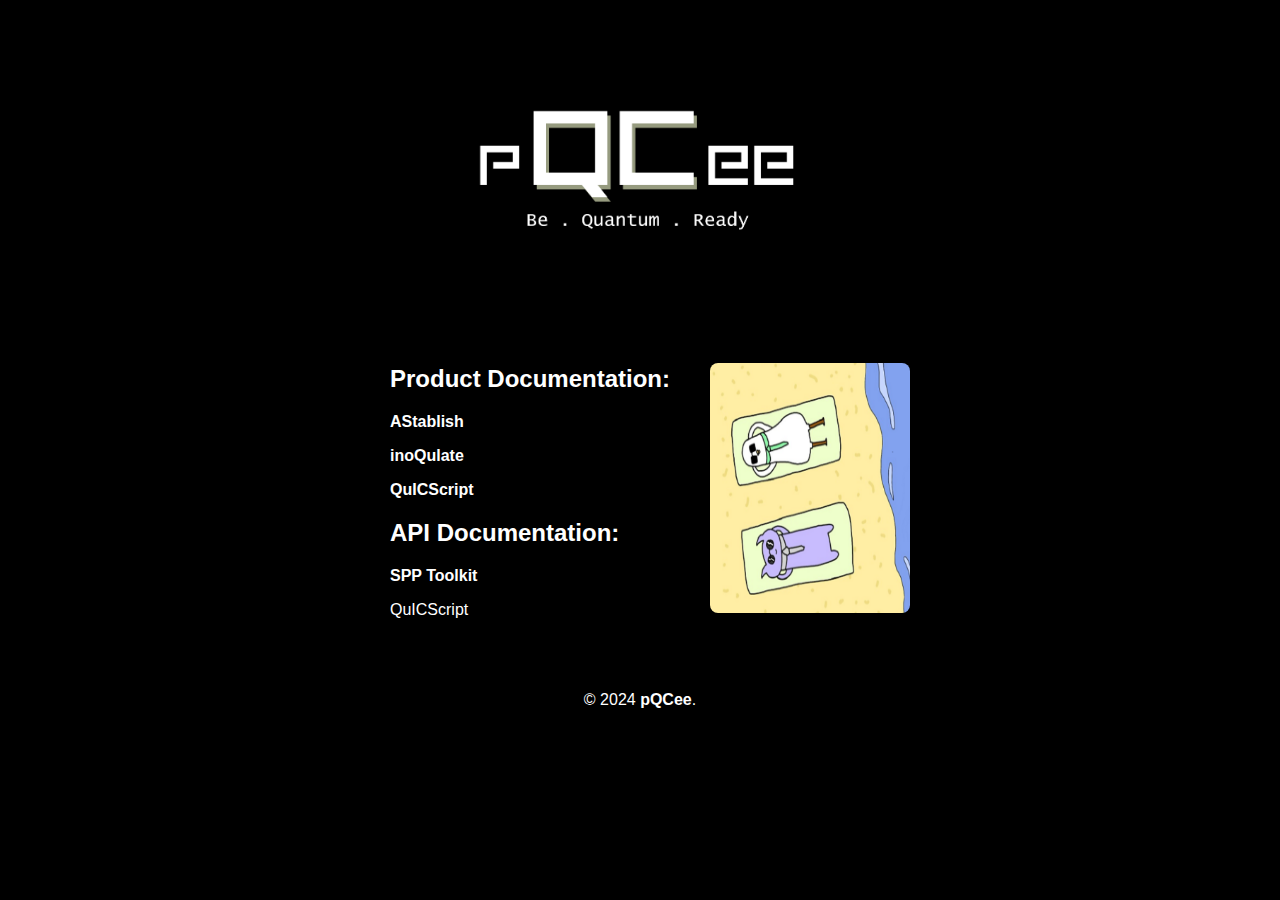
==== index.html @ 239c271e "Update image2 width" ====
<!DOCTYPE html>
<html lang="en">
<head>
    <title>pQCee Github Home Page</title>
    <style>
        body {
            font-family: Arial, sans-serif;
            margin: 0;
            padding: 0;
            background-color: black;
            color: white;
        }
        header {
            background-color: black;
            color: white;
            padding: 1em 0;
            text-align: center;
        }
        .container {
            display: flex;
            justify-content: center;
            align-items: center;
            padding: 20px;
            max-width: 1200px;
            margin: auto;
        }
        main {
            flex: 1;
            padding: 20px;
            max-width: 300px; 
        }
        .image1 img {
            max-width: 200px; 
            height: 250px; 
            border-radius: 8px;
        }
        .image2 img {
            width: 400px;
            border-radius: 8px;
        }
        h1 {
            font-size: 2em;
            margin-bottom: 0.5em;
        }
        ul {
            list-style: none;
            padding: 0;
        }
        li {
            margin: 1em 0;
        }
        a {
            text-decoration: none;
            color: white;
            font-weight: bold;
        }
        a:hover {
            text-decoration: underline;
        }
        footer {
            margin-top: auto;
            background-color: black;
            color: white;
            text-align: center;
            padding: 1em 0;
            position: relative;
            bottom: 0;
            width: 100%;
        }
    </style>
</head>
<body>
    <header>
        <div class="image2">
            <img src="image/pQCee-logo.png" alt="pQCee Logo">
        </div>
    </header>
    <div class="container">
        <main>
            <h2>Product Documentation:</h2>
            <ul>
                <li><a href="https://pqcee.github.io/AStablish-manual/" target="_blank">AStablish</a></li>
                <li><a href="https://pqcee.github.io/inoQulate-manual/" target="_blank">inoQulate</a></li>
                <li><a href="https://pqcee.github.io/QuICScript-manual/" target="_blank">QuICScript</a></li>
            </ul>
            <h2>API Documentation:</h2>
            <ul>
                <li><a href="https://pqcee.github.io/spp-toolkit-manual/" target="_blank">SPP Toolkit</a></li>
                <li>QuICScript</li>
            </ul>
        </main>
        <div class="image1">
            <img src="image/pQCee-comic.png" alt="pQCee Comic">
        </div>
    </div>
    <footer>
        &copy; 2024 <a href="https://www.pqcee.com/" target="_blank" style="color: white; text-decoration: none;">pQCee</a>.
    </footer>
</body>
</html>
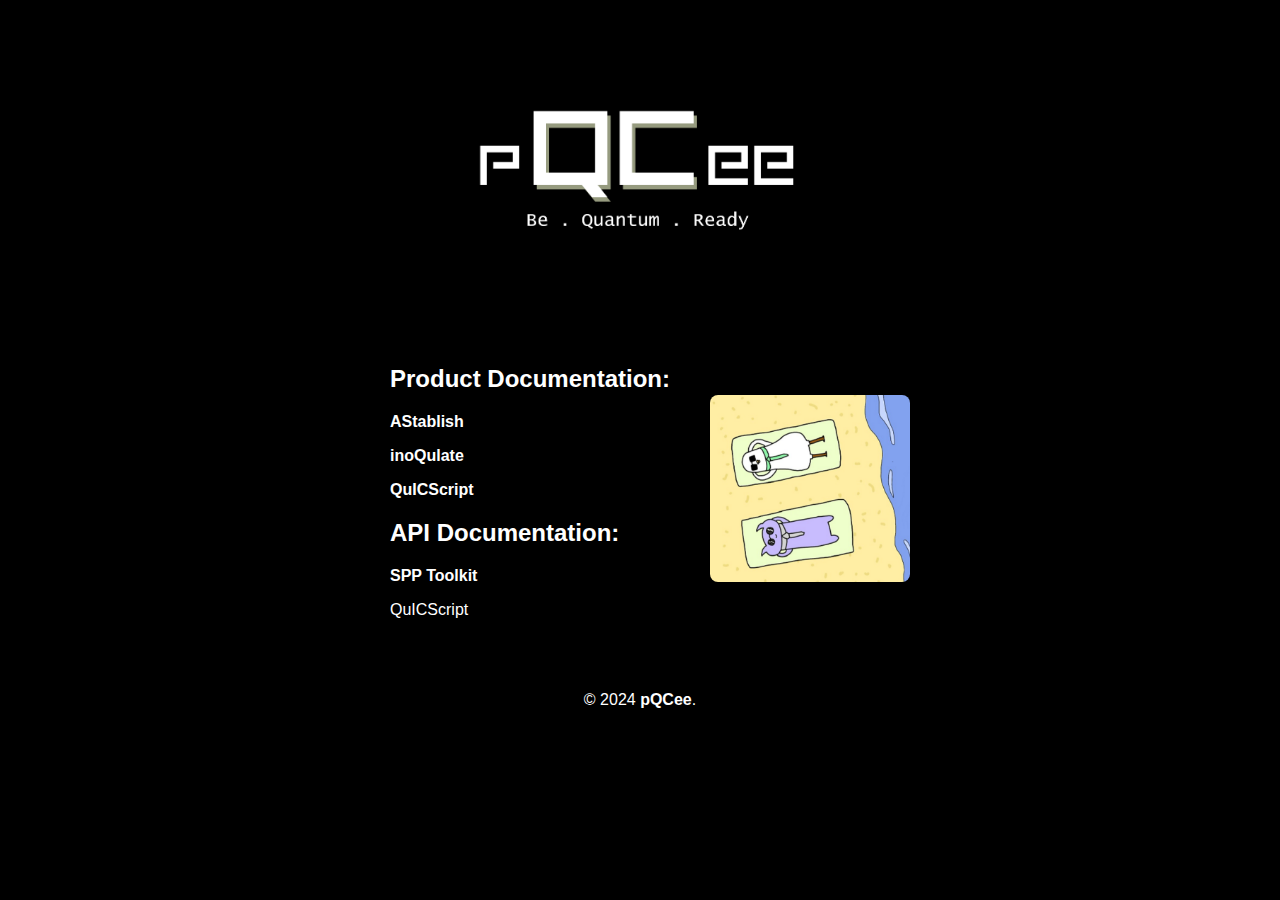
==== commit 237f55ea: "Update image1 height" ====
--- a/index.html
+++ b/index.html
@@ -31,7 +31,6 @@
         }
         .image1 img {
             max-width: 200px; 
-            height: 250px; 
             border-radius: 8px;
         }
         .image2 img {
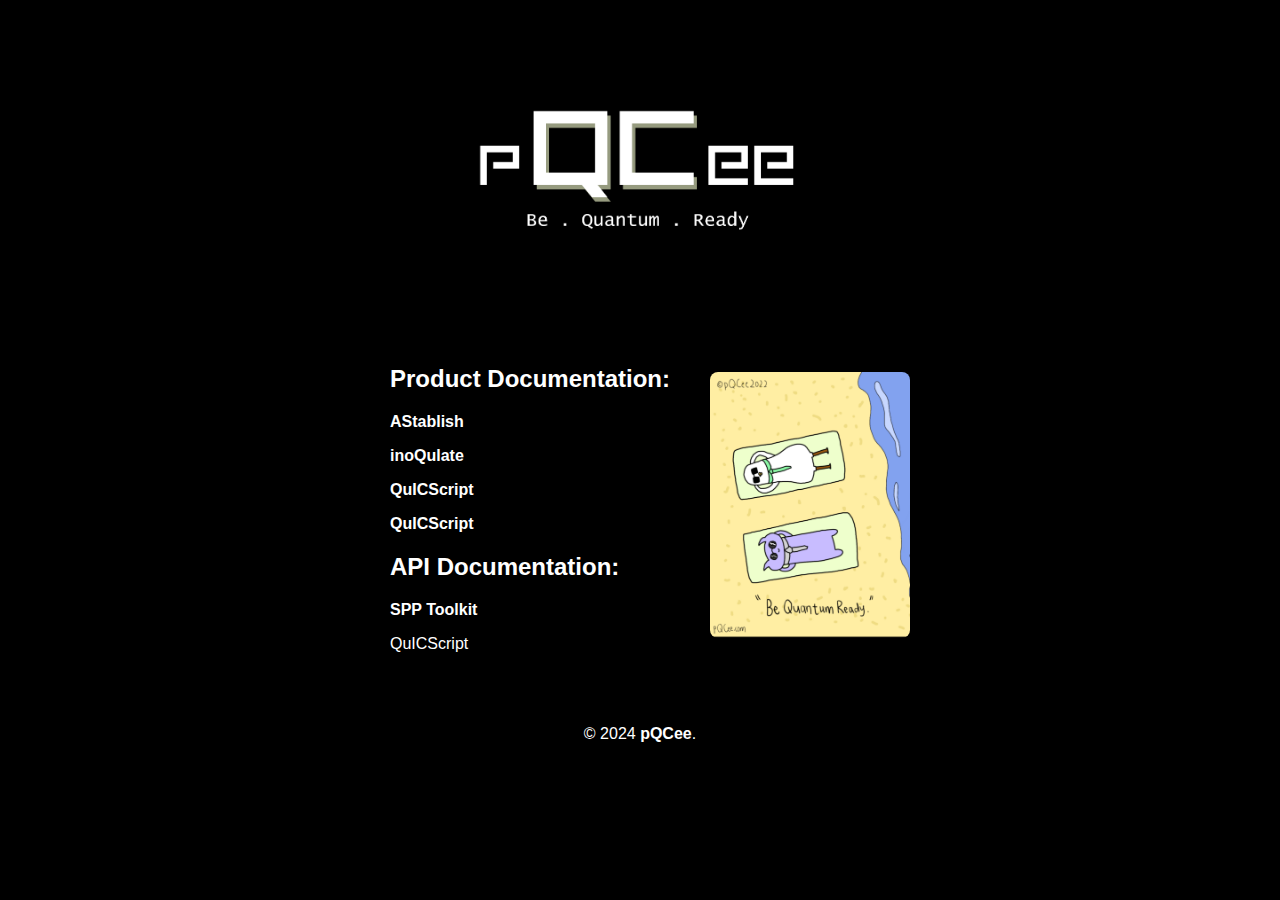
==== commit 8bba4a55: "Added SafeQuard manual" ====
--- a/index.html
+++ b/index.html
@@ -81,6 +81,7 @@
                 <li><a href="https://pqcee.github.io/AStablish-manual/" target="_blank">AStablish</a></li>
                 <li><a href="https://pqcee.github.io/inoQulate-manual/" target="_blank">inoQulate</a></li>
                 <li><a href="https://pqcee.github.io/QuICScript-manual/" target="_blank">QuICScript</a></li>
+                <li><a href="https://pqcee.github.io/SafeQuard-manual/" target="_blank">QuICScript</a></li>
             </ul>
             <h2>API Documentation:</h2>
             <ul>
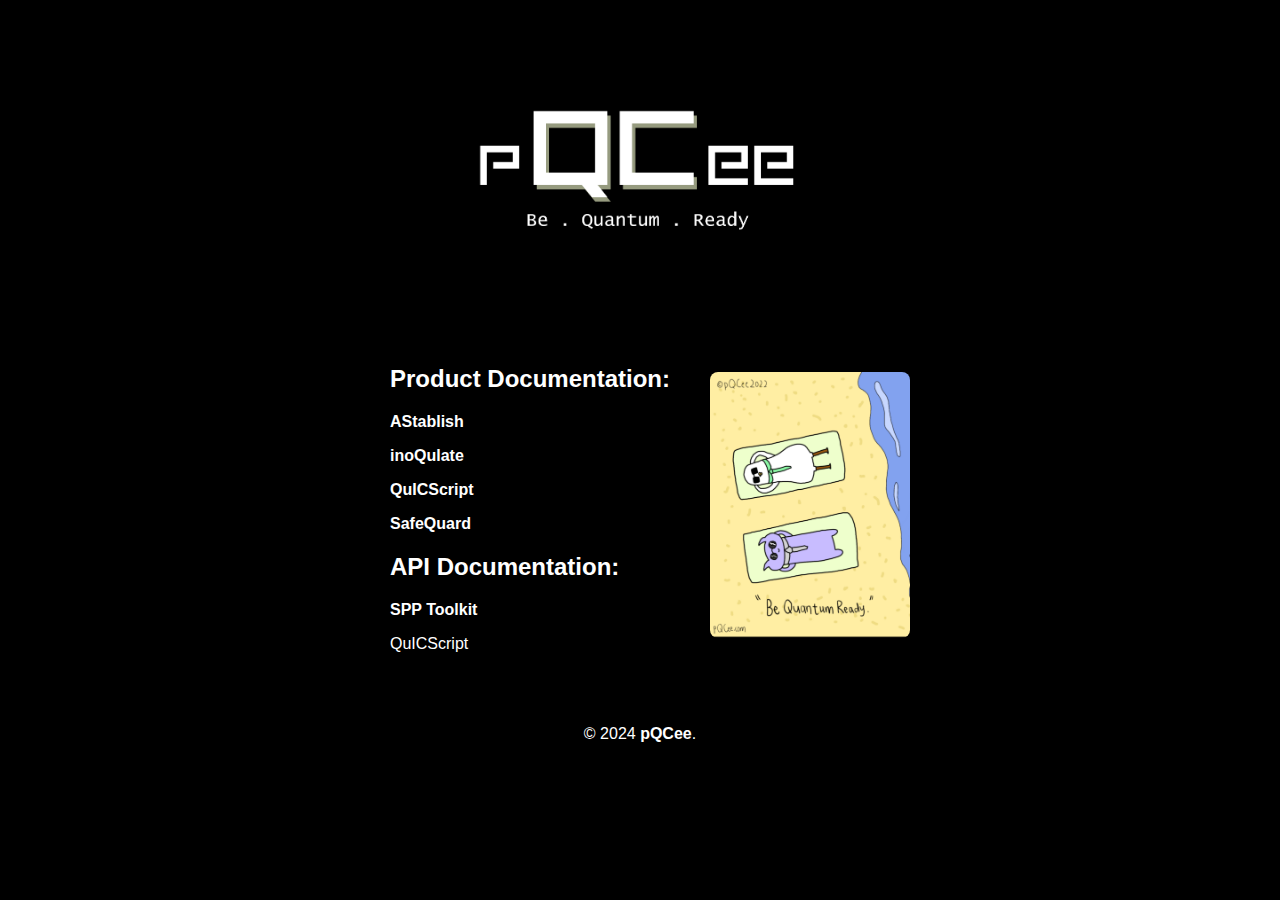
==== commit 103bebad: "Fixed SafeQuard ref" ====
--- a/index.html
+++ b/index.html
@@ -81,7 +81,7 @@
                 <li><a href="https://pqcee.github.io/AStablish-manual/" target="_blank">AStablish</a></li>
                 <li><a href="https://pqcee.github.io/inoQulate-manual/" target="_blank">inoQulate</a></li>
                 <li><a href="https://pqcee.github.io/QuICScript-manual/" target="_blank">QuICScript</a></li>
-                <li><a href="https://pqcee.github.io/SafeQuard-manual/" target="_blank">QuICScript</a></li>
+                <li><a href="https://pqcee.github.io/SafeQuard-manual/" target="_blank">SafeQuard</a></li>
             </ul>
             <h2>API Documentation:</h2>
             <ul>
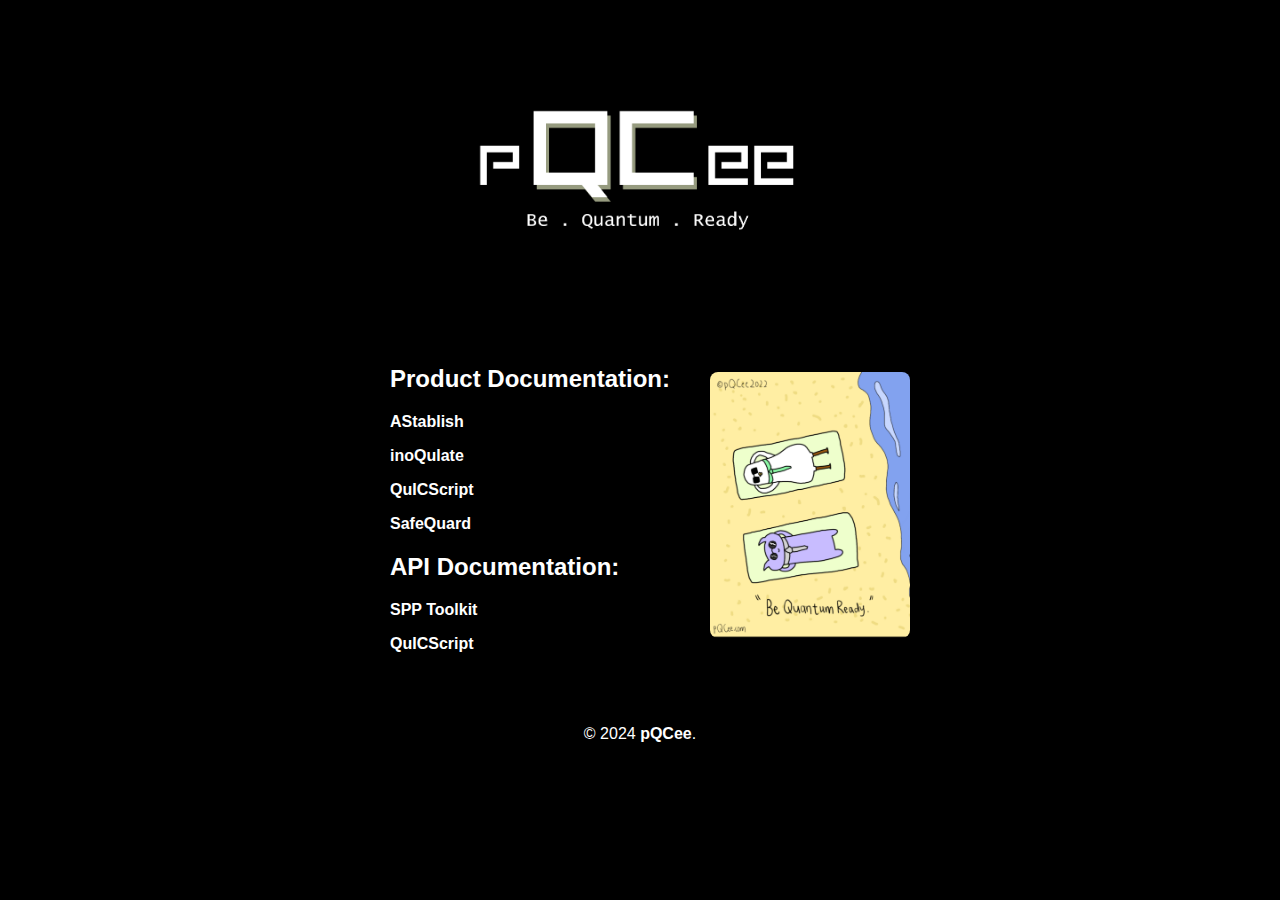
==== commit 9bd32f3e: "Updated QuICScript API documentation link" ====
--- a/index.html
+++ b/index.html
@@ -86,7 +86,7 @@
             <h2>API Documentation:</h2>
             <ul>
                 <li><a href="https://pqcee.github.io/spp-toolkit-manual/" target="_blank">SPP Toolkit</a></li>
-                <li>QuICScript</li>
+                <li><a href="https://pqcee.github.io/QuICScript-manual/using_QuICScript.html#api-reference" target="_blank">QuICScript</a></li>
             </ul>
         </main>
         <div class="image1">
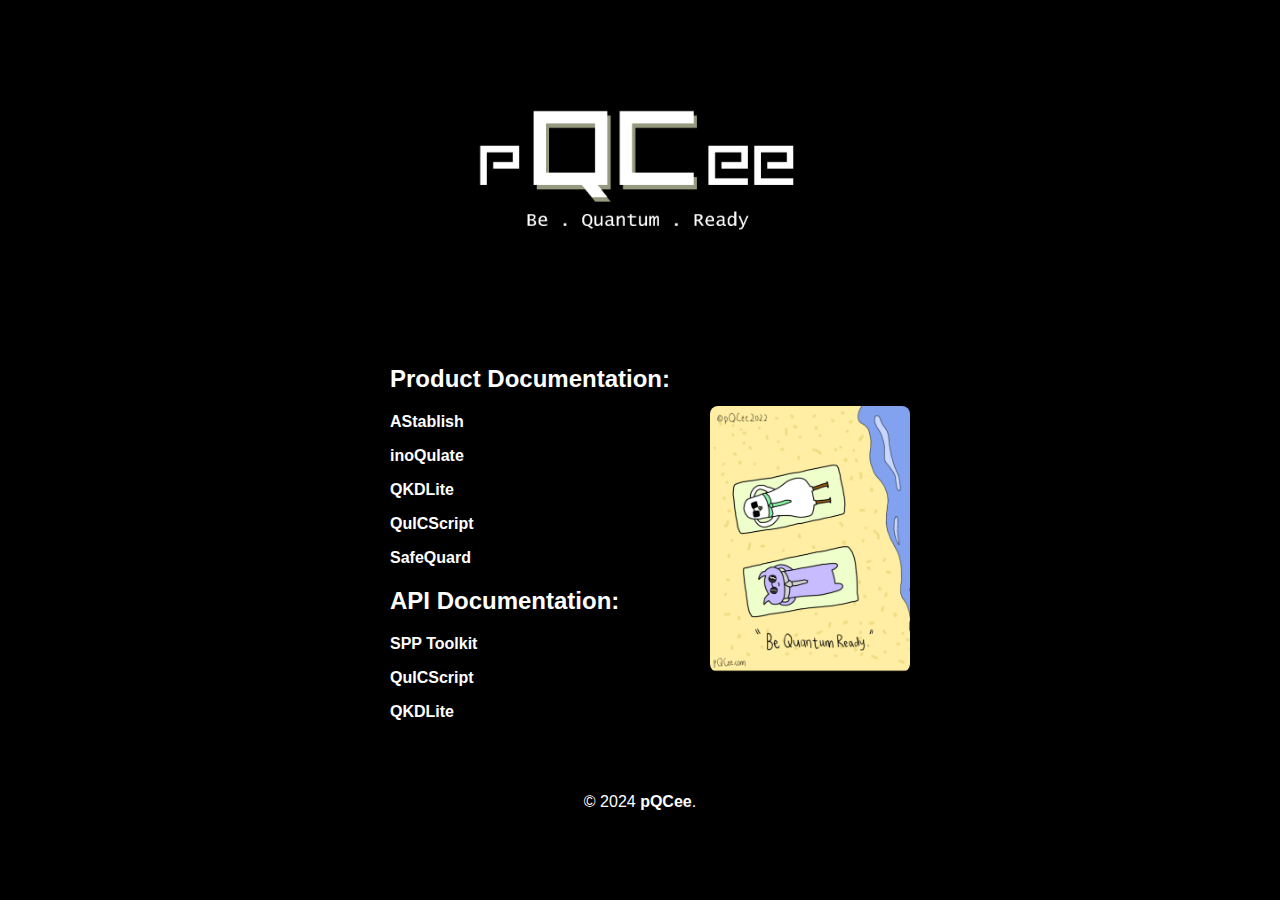
==== commit fa5e6c1b: "Add QKDLite manual" ====
--- a/index.html
+++ b/index.html
@@ -27,10 +27,10 @@
         main {
             flex: 1;
             padding: 20px;
-            max-width: 300px; 
+            max-width: 300px;
         }
         .image1 img {
-            max-width: 200px; 
+            max-width: 200px;
             border-radius: 8px;
         }
         .image2 img {
@@ -80,6 +80,7 @@
             <ul>
                 <li><a href="https://pqcee.github.io/AStablish-manual/" target="_blank">AStablish</a></li>
                 <li><a href="https://pqcee.github.io/inoQulate-manual/" target="_blank">inoQulate</a></li>
+                <li><a href="https://pqcee.github.io/QKDLite-manual/" target="_blank">QKDLite</a></li>
                 <li><a href="https://pqcee.github.io/QuICScript-manual/" target="_blank">QuICScript</a></li>
                 <li><a href="https://pqcee.github.io/SafeQuard-manual/" target="_blank">SafeQuard</a></li>
             </ul>
@@ -87,6 +88,7 @@
             <ul>
                 <li><a href="https://pqcee.github.io/spp-toolkit-manual/" target="_blank">SPP Toolkit</a></li>
                 <li><a href="https://pqcee.github.io/QuICScript-manual/using_QuICScript.html#api-reference" target="_blank">QuICScript</a></li>
+                <li><a href="https://pqcee.github.io/QKDLite-manual/rest_api" target="_blank">QKDLite</a></li>
             </ul>
         </main>
         <div class="image1">
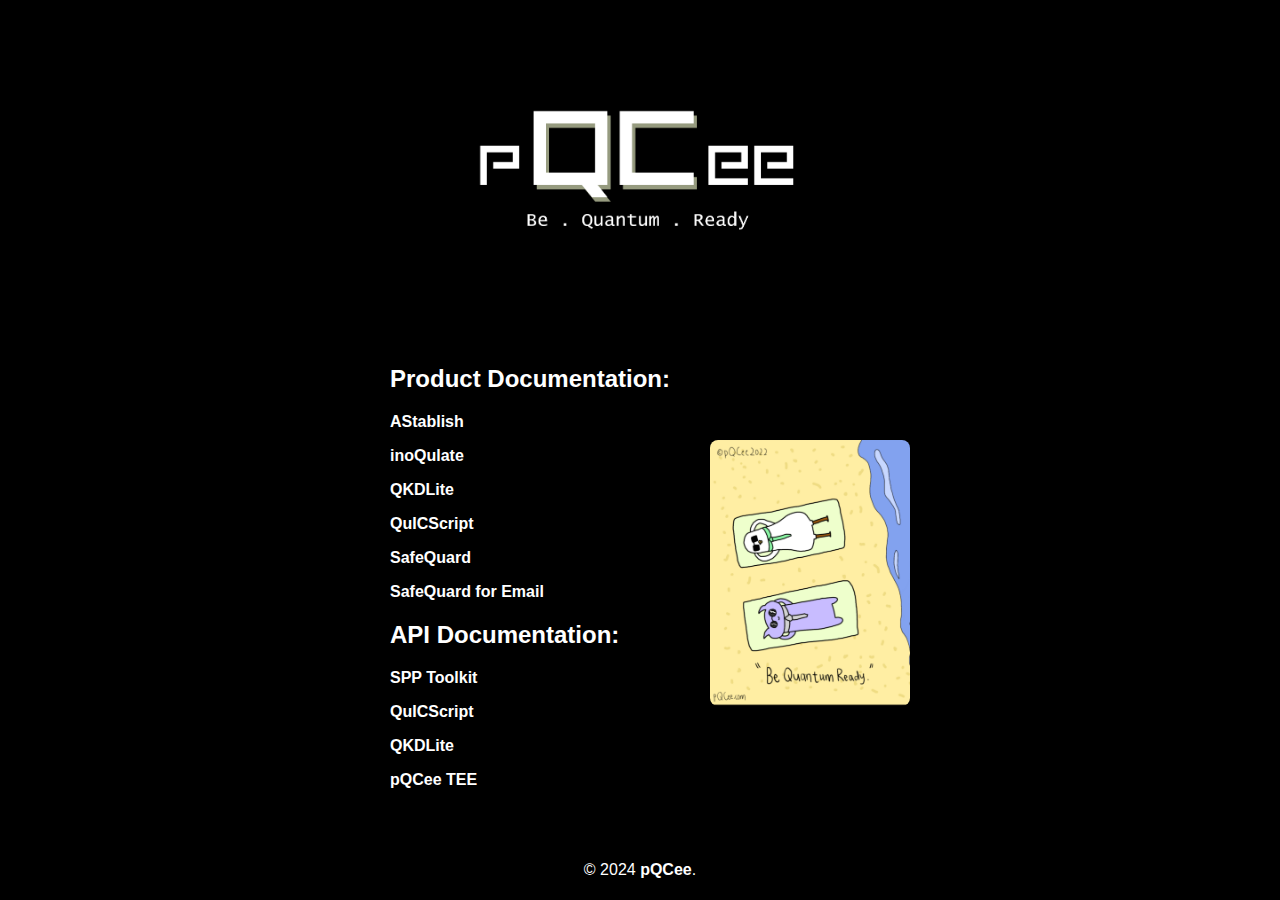
==== commit bc160813: "added link ref for SQEE and TEE" ====
--- a/index.html
+++ b/index.html
@@ -81,14 +81,16 @@
                 <li><a href="https://pqcee.github.io/AStablish-manual/" target="_blank">AStablish</a></li>
                 <li><a href="https://pqcee.github.io/inoQulate-manual/" target="_blank">inoQulate</a></li>
                 <li><a href="https://pqcee.github.io/QKDLite-manual/" target="_blank">QKDLite</a></li>
-                <li><a href="https://pqcee.github.io/QuICScript-manual/" target="_blank">QuICScript</a></li>
+                <li><a href="https://pqcee.github.io/QuICScript-manual/" target="_blank">QuICScript<a></li>
                 <li><a href="https://pqcee.github.io/SafeQuard-manual/" target="_blank">SafeQuard</a></li>
+                <li><a href="https://pqcee.github.io/SafeQuard-for-email-manual/" target="_blank">SafeQuard for Email</a></li>
             </ul>
             <h2>API Documentation:</h2>
             <ul>
                 <li><a href="https://pqcee.github.io/spp-toolkit-manual/" target="_blank">SPP Toolkit</a></li>
                 <li><a href="https://pqcee.github.io/QuICScript-manual/using_QuICScript.html#api-reference" target="_blank">QuICScript</a></li>
-                <li><a href="https://pqcee.github.io/QKDLite-manual/rest_api" target="_blank">QKDLite</a></li>
+                <li><a href="https://pqcee.github.io/QKDLite-manual/rest_api.html" target="_blank">QKDLite</a></li>
+                <li><a href="https://pqcee.github.io/pQCee-TEE-manual/api-reference.html" target="_blank">pQCee TEE</a></li>
             </ul>
         </main>
         <div class="image1">
